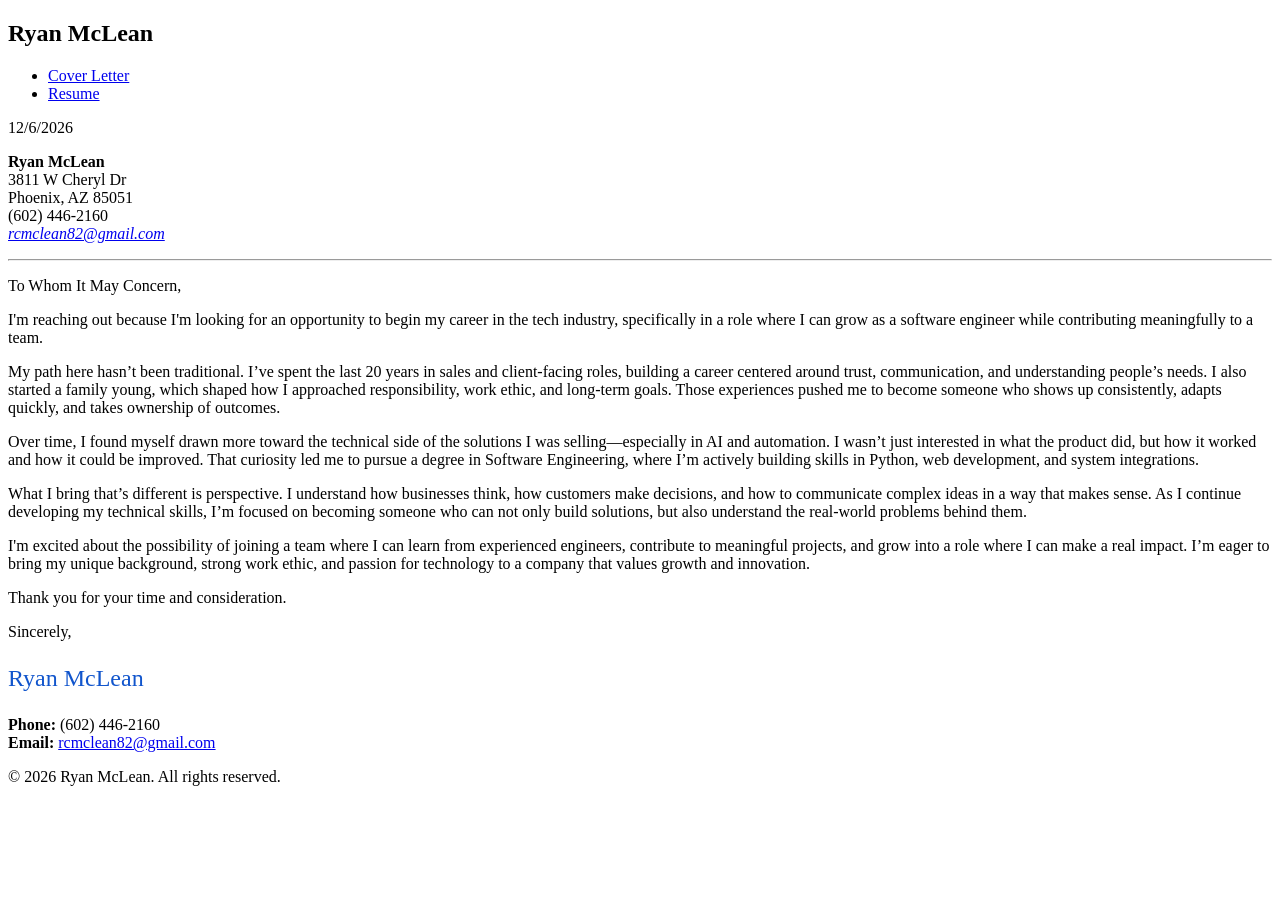
==== Cover-Letter.html @ 5b31f8c5 "Add files via upload" ====
<!DOCTYPE html>
<html lang="en">
<head>
    <meta charset="UTF-8">
    <meta name="viewport" content="width=device-width, initial-scale=1.0">
    <title>Cover Letter</title>
    <link rel="stylesheet" href="styles.css">
</head>
    <article>   
    <header>
        <h1>Ryan McLean</h1>
        <nav>
            <ul>
                <li><a href="Cover-Letter.html">Cover Letter</a></li>
                <li><a href="Resume-Tech.htm">Resume</a></li>
            </ul>
        </nav>
    </header>
    <div id="date-container"></div>
        <script>
            const dateContainer = document.getElementById('date-container');
            const currentDate = new Date();
            dateContainer.textContent = currentDate.toLocaleDateString();
        </script>
    <main
        <section id="contact-info">
    <p><strong>Ryan McLean</strong><br>
            3811 W Cheryl Dr
            <br>
            Phoenix, AZ 85051
            <br>
            (602) 446-2160
            <br>
            <em><a href="mailto:rcmclean82@gmail.com">rcmclean82@gmail.com</a></em></p>
        </section>
</article>
<hr>    

        <section id="salutation">
            <p>To Whom It May Concern,<br></p>
        </section>

        <section id="body">
            <p>I'm reaching out because I'm looking for an opportunity to begin my career in the tech industry, specifically in a role where I can grow as a software engineer while contributing meaningfully to a team.</p>
            <p>My path here hasn’t been traditional. I’ve spent the last 20 years in sales and client-facing roles, building a career centered around trust, communication, and understanding people’s needs. I also started a family young, which shaped how I approached responsibility, work ethic, and long-term goals. Those experiences pushed me to become someone who shows up consistently, adapts quickly, and takes ownership of outcomes.      
            <p>Over time, I found myself drawn more toward the technical side of the solutions I was selling—especially in AI and automation. I wasn’t just interested in what the product did, but how it worked and how it could be improved. That curiosity led me to pursue a degree in Software Engineering, where I’m actively building skills in Python, web development, and system integrations.</p>
            <p>What I bring that’s different is perspective. I understand how businesses think, how customers make decisions, and how to communicate complex ideas in a way that makes sense. As I continue developing my technical skills, I’m focused on becoming someone who can not only build solutions, but also understand the real-world problems behind them. </p>
            <p>I'm excited about the possibility of joining a team where I can learn from experienced engineers, contribute to meaningful projects, and grow into a role where I can make a real impact. I’m eager to bring my unique background, strong work ethic, and passion for technology to a company that values growth and innovation.</p>
        </section>   
        <article id="closing">
            <p>Thank you for your time and consideration.</p>
        </article>
            <p>Sincerely,<br></p>
            <p style="font-family: cursive; font-size: 24px;color: #1155cc;">Ryan McLean <br></p>
            <strong>Phone:</strong> (602) 446-2160<br>
            <strong>Email:</strong> <a href="mailto:rcmclean82@gmail.com">rcmclean82@gmail.com</a></p>
    </main>

    <footer>
        <p>&copy; 2026 Ryan McLean. All rights reserved.</p>
    </footer>
</body>
</html>
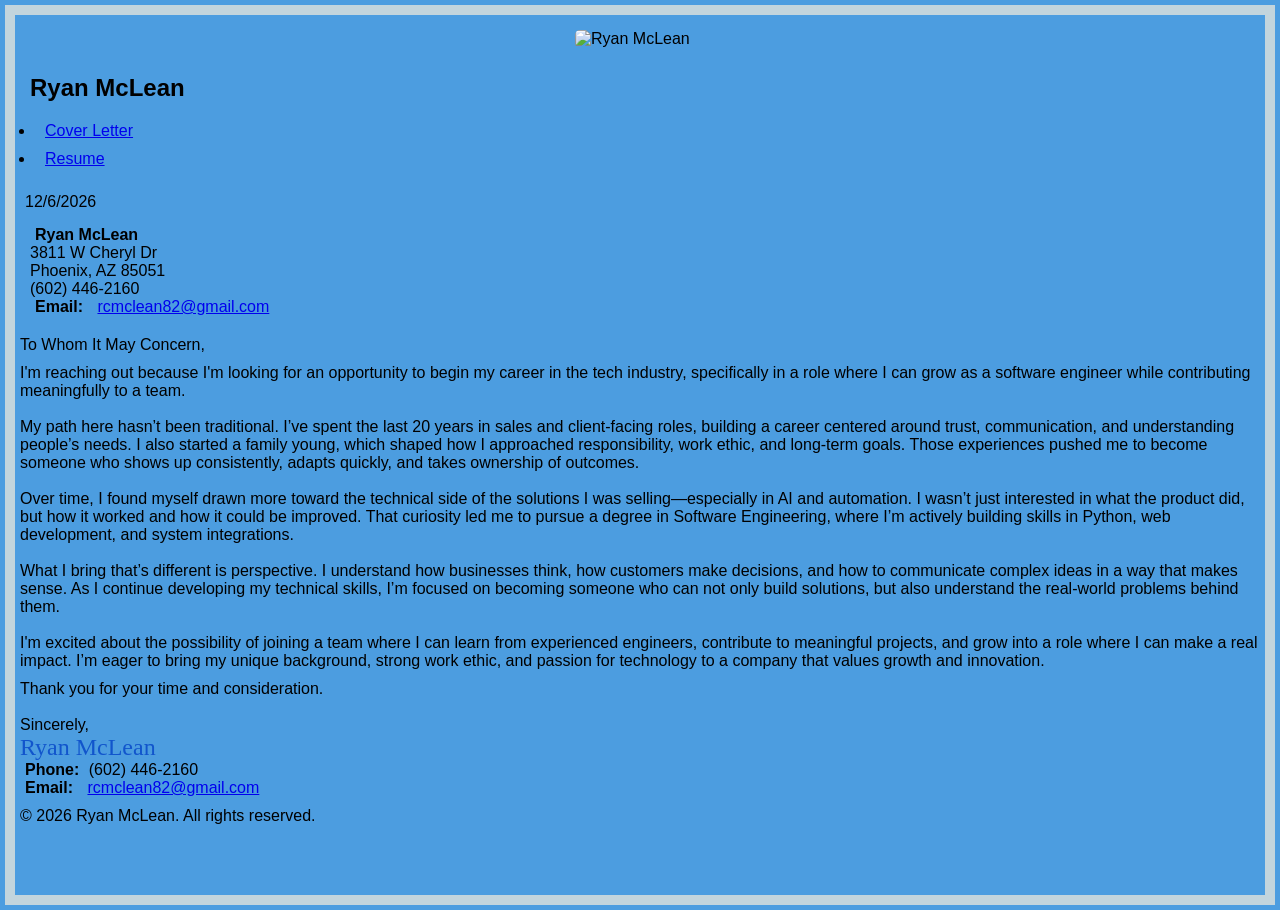
==== commit ad60a041: "Corrected files" ====
--- a/Cover-Letter.html
+++ b/Cover-Letter.html
@@ -4,10 +4,12 @@
     <meta charset="UTF-8">
     <meta name="viewport" content="width=device-width, initial-scale=1.0">
     <title>Cover Letter</title>
-    <link rel="stylesheet" href="styles.css">
+    <link rel="stylesheet" href="style.css">
 </head>
-    <article>   
+<body>
+<article>
     <header>
+        <img src="untitled folder/Images/Ryan Updated Pic.jpg" alt="Ryan McLean" class="profile-photo">
         <h1>Ryan McLean</h1>
         <nav>
             <ul>
@@ -16,44 +18,46 @@
             </ul>
         </nav>
     </header>
+    
     <div id="date-container"></div>
         <script>
             const dateContainer = document.getElementById('date-container');
             const currentDate = new Date();
             dateContainer.textContent = currentDate.toLocaleDateString();
         </script>
-    <main
+    <main>
         <section id="contact-info">
-    <p><strong>Ryan McLean</strong><br>
-            3811 W Cheryl Dr
-            <br>
-            Phoenix, AZ 85051
-            <br>
-            (602) 446-2160
-            <br>
-            <em><a href="mailto:rcmclean82@gmail.com">rcmclean82@gmail.com</a></em></p>
+            <p><strong>Ryan McLean</strong><br>
+                3811 W Cheryl Dr<br>
+                Phoenix, AZ 85051<br>
+                (602) 446-2160<br>
+                <strong>Email:</strong> <a href="mailto:rcmclean82@gmail.com">rcmclean82@gmail.com</a>
+            </p>
         </section>
 </article>
-<hr>    
-
         <section id="salutation">
             <p>To Whom It May Concern,<br></p>
         </section>
 
         <section id="body">
-            <p>I'm reaching out because I'm looking for an opportunity to begin my career in the tech industry, specifically in a role where I can grow as a software engineer while contributing meaningfully to a team.</p>
-            <p>My path here hasn’t been traditional. I’ve spent the last 20 years in sales and client-facing roles, building a career centered around trust, communication, and understanding people’s needs. I also started a family young, which shaped how I approached responsibility, work ethic, and long-term goals. Those experiences pushed me to become someone who shows up consistently, adapts quickly, and takes ownership of outcomes.      
+            <p>I'm reaching out because I'm looking for an opportunity to begin my career in the tech industry, specifically in a role where I can grow as a software engineer while contributing meaningfully to a team.</p> <br>
+
+            <p>My path here hasn’t been traditional. I’ve spent the last 20 years in sales and client-facing roles, building a career centered around trust, communication, and understanding people’s needs. I also started a family young, which shaped how I approached responsibility, work ethic, and long-term goals. Those experiences pushed me to become someone who shows up consistently, adapts quickly, and takes ownership of outcomes.  <br>
+            <br>   
             <p>Over time, I found myself drawn more toward the technical side of the solutions I was selling—especially in AI and automation. I wasn’t just interested in what the product did, but how it worked and how it could be improved. That curiosity led me to pursue a degree in Software Engineering, where I’m actively building skills in Python, web development, and system integrations.</p>
+            <br>
             <p>What I bring that’s different is perspective. I understand how businesses think, how customers make decisions, and how to communicate complex ideas in a way that makes sense. As I continue developing my technical skills, I’m focused on becoming someone who can not only build solutions, but also understand the real-world problems behind them. </p>
+            <br>
             <p>I'm excited about the possibility of joining a team where I can learn from experienced engineers, contribute to meaningful projects, and grow into a role where I can make a real impact. I’m eager to bring my unique background, strong work ethic, and passion for technology to a company that values growth and innovation.</p>
         </section>   
         <article id="closing">
             <p>Thank you for your time and consideration.</p>
+            <br>
+            <p>Sincerely,</p>
+            <p style="font-family: cursive; font-size: 24px; color: #1155cc;">Ryan McLean</p>
+            <p><strong>Phone:</strong> (602) 446-2160<br>
+            <strong>Email:</strong> <a href="mailto:rcmclean82@gmail.com">rcmclean82@gmail.com</a></p>
         </article>
-            <p>Sincerely,<br></p>
-            <p style="font-family: cursive; font-size: 24px;color: #1155cc;">Ryan McLean <br></p>
-            <strong>Phone:</strong> (602) 446-2160<br>
-            <strong>Email:</strong> <a href="mailto:rcmclean82@gmail.com">rcmclean82@gmail.com</a></p>
     </main>
 
     <footer>
--- a/style.css
+++ b/style.css
@@ -0,0 +1,47 @@
+/*Universal Selector*/
+* {margin:auto;
+    padding: 5px;
+    box-sizing: border-box;
+} 
+p {
+  margin: 0;
+  padding: 0;
+}
+/*Border Style*/  
+p.dashed {border-style: dashed;}
+/*Type Selector*/
+body {
+    font-family: Arial,sans-serif;
+    margin: 20px;
+    padding: 0;
+    background-color: #4c9de0;
+}
+/*Class Selector*/
+.highlight {
+    color: #1155CC;
+    font-weight: bold;
+}
+.profile-photo {
+    width: 140px;
+    max-width: 100%;
+    border-radius: 10px;
+    display: block;
+    margin-bottom: 1rem;
+}
+/*Descendant Selector*/
+div p a {text-decoration: underline;}
+
+/*psudo-class selector*/
+a:hover {
+    color: #c3cef1;
+    font-weight: bold;
+}   
+/*Border Property*/
+body {
+    border: 10px solid #c3d5dd;
+    margin: 0;
+    min-height: 100vh;
+    box-sizing: border-box;
+}
+/*List Style Property*/
+ol.g {list-style: decimal;}
